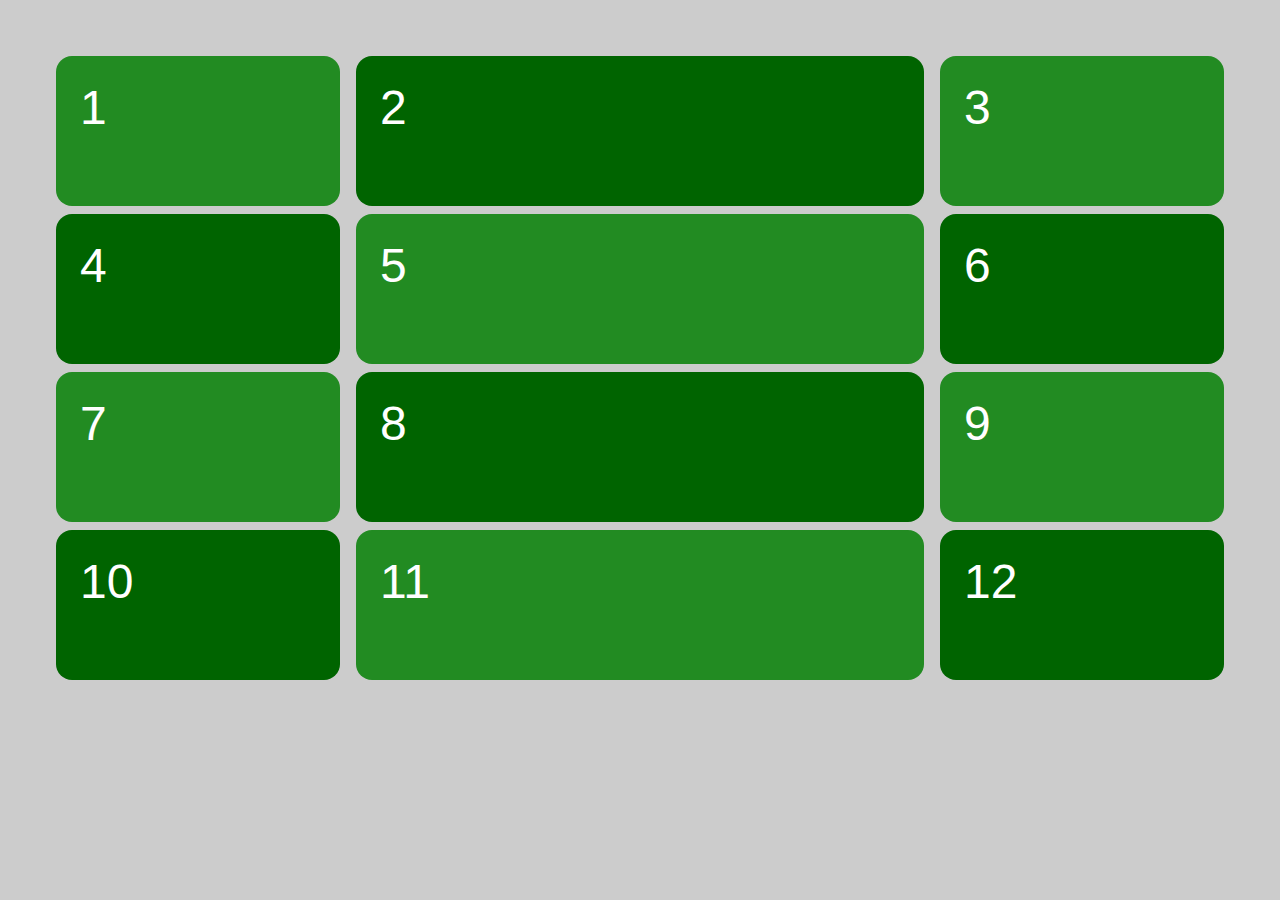
==== ejemplo_2/index.html @ 3954addb "Added some basis: template, gap and the fr concept" ====
<!DOCTYPE html>
<html lang="en">
<head>
    <meta charset="UTF-8">
    <meta name="viewport" content="width=, initial-scale=1.0">
    <meta http-equiv="X-UA-Compatible" content="ie=edge">
    <link rel="stylesheet" href="styles.css">
    <title>Document</title>
</head>
<body>
    <div class="grid">
        <div class="grid-item item1"> 1 </div>
        <div class="grid-item item2"> 2 </div>
        <div class="grid-item item3"> 3 </div>
        <div class="grid-item item4"> 4 </div>
        <div class="grid-item item5"> 5 </div>
        <div class="grid-item item6"> 6 </div>
        <div class="grid-item item7"> 7 </div>
        <div class="grid-item item8"> 8 </div>
        <div class="grid-item item9"> 9 </div>
        <div class="grid-item item10"> 10 </div>
        <div class="grid-item item11"> 11 </div>
        <div class="grid-item item12"> 12 </div>
    </div>
</body>
</html>
---- ejemplo_2/styles.css ----
body {
    font-size: 3rem;
    font-family: 'Gill Sans', 'Gill Sans MT', Calibri, 'Trebuchet MS', sans-serif;
    background-color: rgba(0,0,0,.2);
    color: white;
}

.grid-item:nth-child(2n) {
    background-color: darkgreen;
}

.grid-item:nth-child(2n+1) {
    background-color: forestgreen;
}

.grid {
    padding: 1em;
}

.grid-item {
    padding: 1.5rem;
    border-radius: 1rem;
}

/** De aquí a abajo es donde empieza la programación de grid **/

.grid {
    display: grid;
    /*grid-template-columns: 200px 200px 200px; /* comentamos para ver el fr */
    grid-template-columns: 1fr 2fr 1fr;
    grid-template-rows: 150px 150px 150px 150px; 
    grid-column-gap: 1rem; /* Espacios entre track verticales */
    grid-row-gap: .5rem;
}
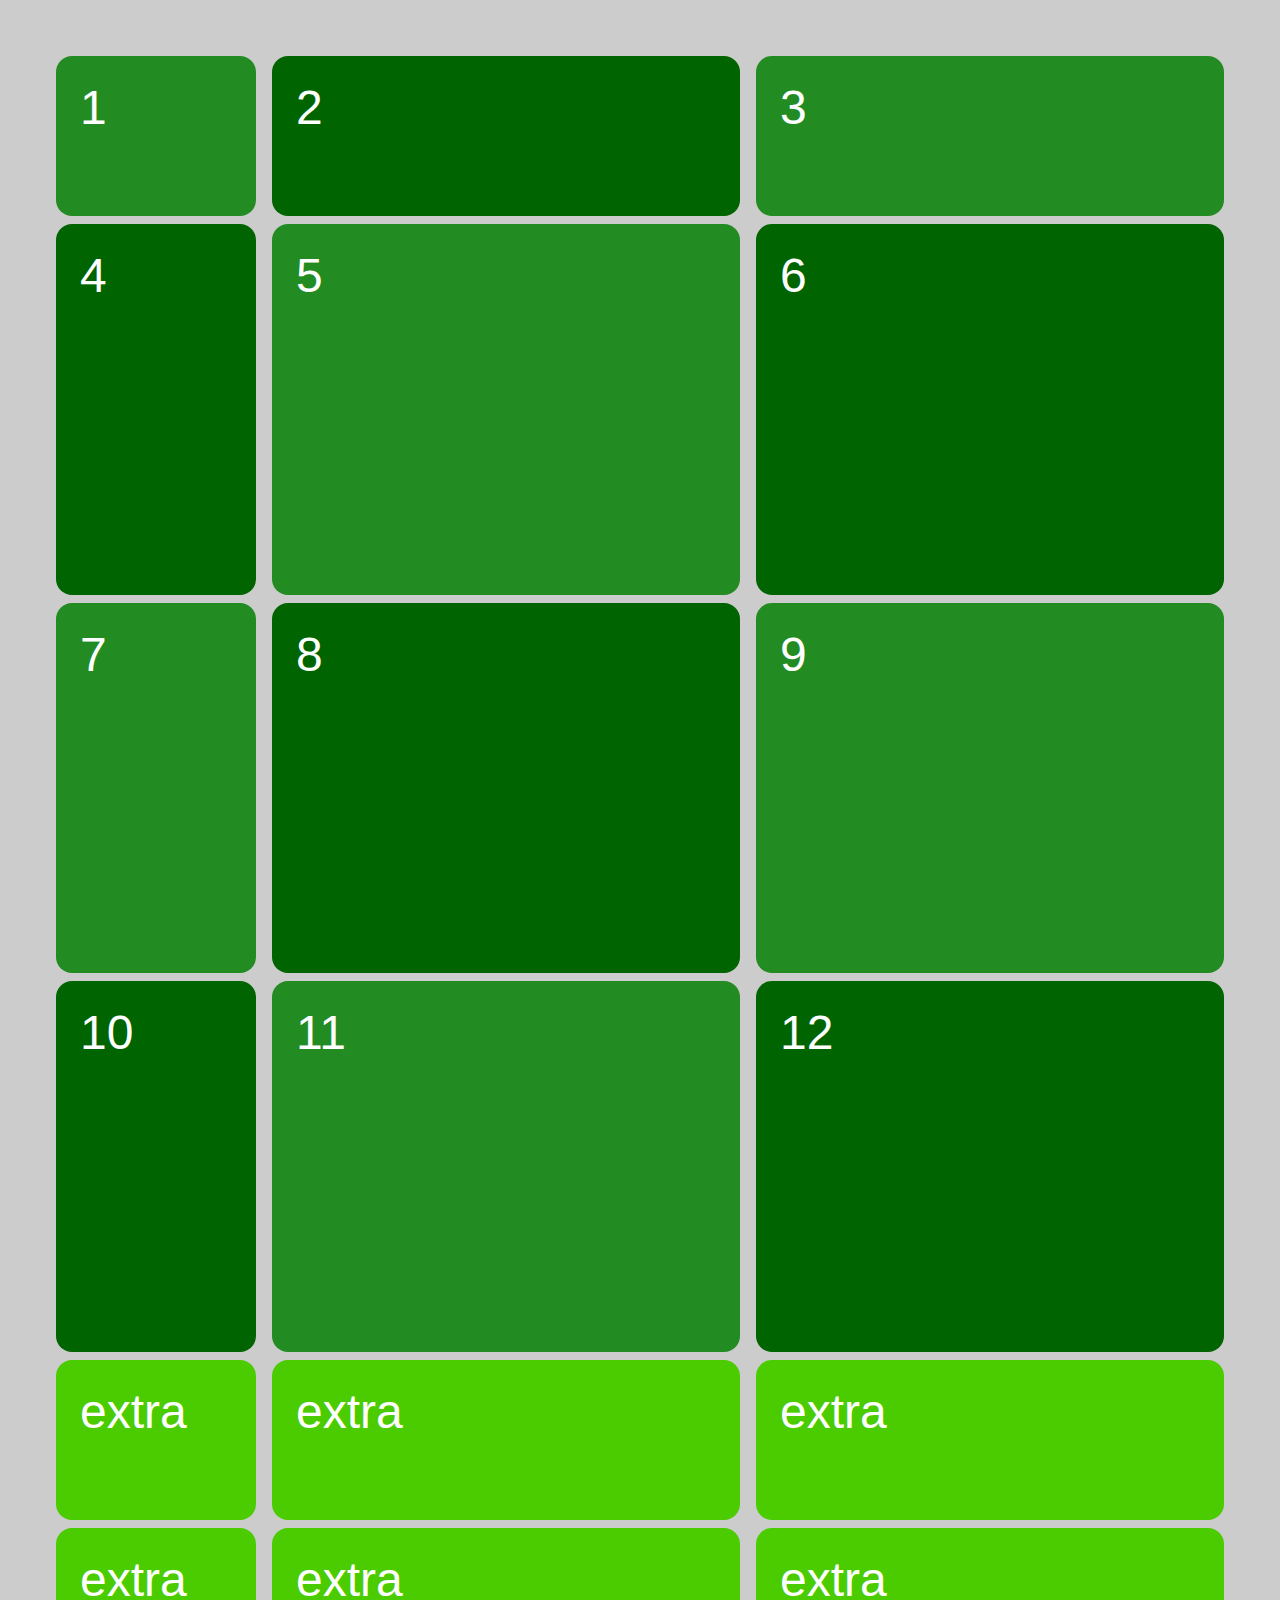
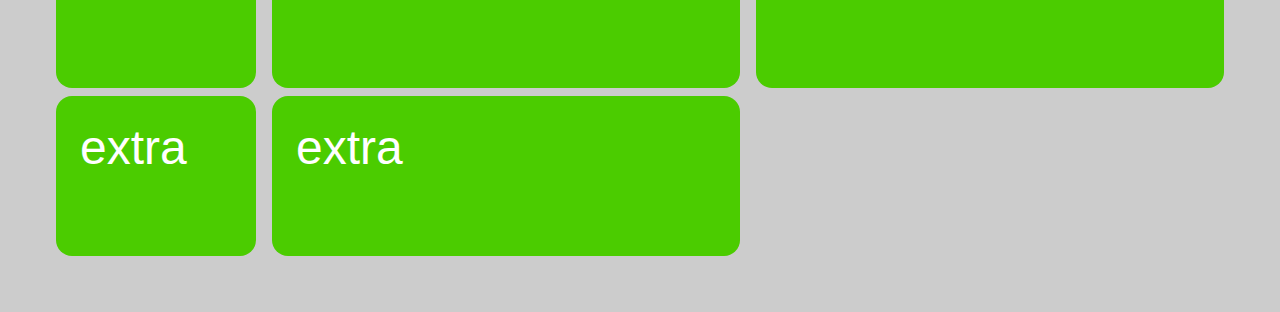
==== commit 2c0247bd: "Added dinamic content whit Grid. Starting example 3" ====
--- a/ejemplo_2/index.html
+++ b/ejemplo_2/index.html
@@ -21,6 +21,17 @@
         <div class="grid-item item10"> 10 </div>
         <div class="grid-item item11"> 11 </div>
         <div class="grid-item item12"> 12 </div>
+        <!-- $$ añado items con difetente contenido -->
+        <div class="grid-item item-extra"> extra </div>
+        <div class="grid-item item-extra"> extra </div>
+        <div class="grid-item item-extra"> extra </div>
+        <div class="grid-item item-extra"> extra </div>
+        <div class="grid-item item-extra"> extra </div>
+        <div class="grid-item item-extra"> extra </div>
+        <div class="grid-item item-extra"> extra </div>
+        <div class="grid-item item-extra"> extra </div>
+
+
     </div>
 </body>
 </html>--- a/ejemplo_2/styles.css
+++ b/ejemplo_2/styles.css
@@ -21,14 +21,25 @@
     padding: 1.5rem;
     border-radius: 1rem;
 }
+.item-extra {
+    background-color: rgb(75, 204, 0)!important; /* $$: Se utiliza !important por la especifidad que dan las pseudo clases nth-child de arriba */
+}
 
 /** De aquí a abajo es donde empieza la programación de grid **/
 
 .grid {
+    min-height: 200vh; /* Damos un alto al contenedor para ver las propiedades de las filas */
     display: grid;
-    /*grid-template-columns: 200px 200px 200px; /* comentamos para ver el fr */
-    grid-template-columns: 1fr 2fr 1fr;
-    grid-template-rows: 150px 150px 150px 150px; 
     grid-column-gap: 1rem; /* Espacios entre track verticales */
     grid-row-gap: .5rem;
+
+    /*grid-template-columns: 200px 200px 200px; /* comentamos para ver el fr */
+    /* grid-template-columns: 1fr 2fr 1fr; */
+    /* grid-template-columns: 20% 1fr; */
+    grid-template-columns: 200px 1fr 1fr; 
+    /* grid-template-rows: 150px 150px 150px 150px;  */
+    grid-template-rows: 10rem 1fr 1fr 1fr;
+    
+    /* Gestión de contenido dinámico */
+    grid-auto-rows: 160px; /* Cada nueva fila que aparezca si aumentan los elementos tendrá ese alto */
 }
